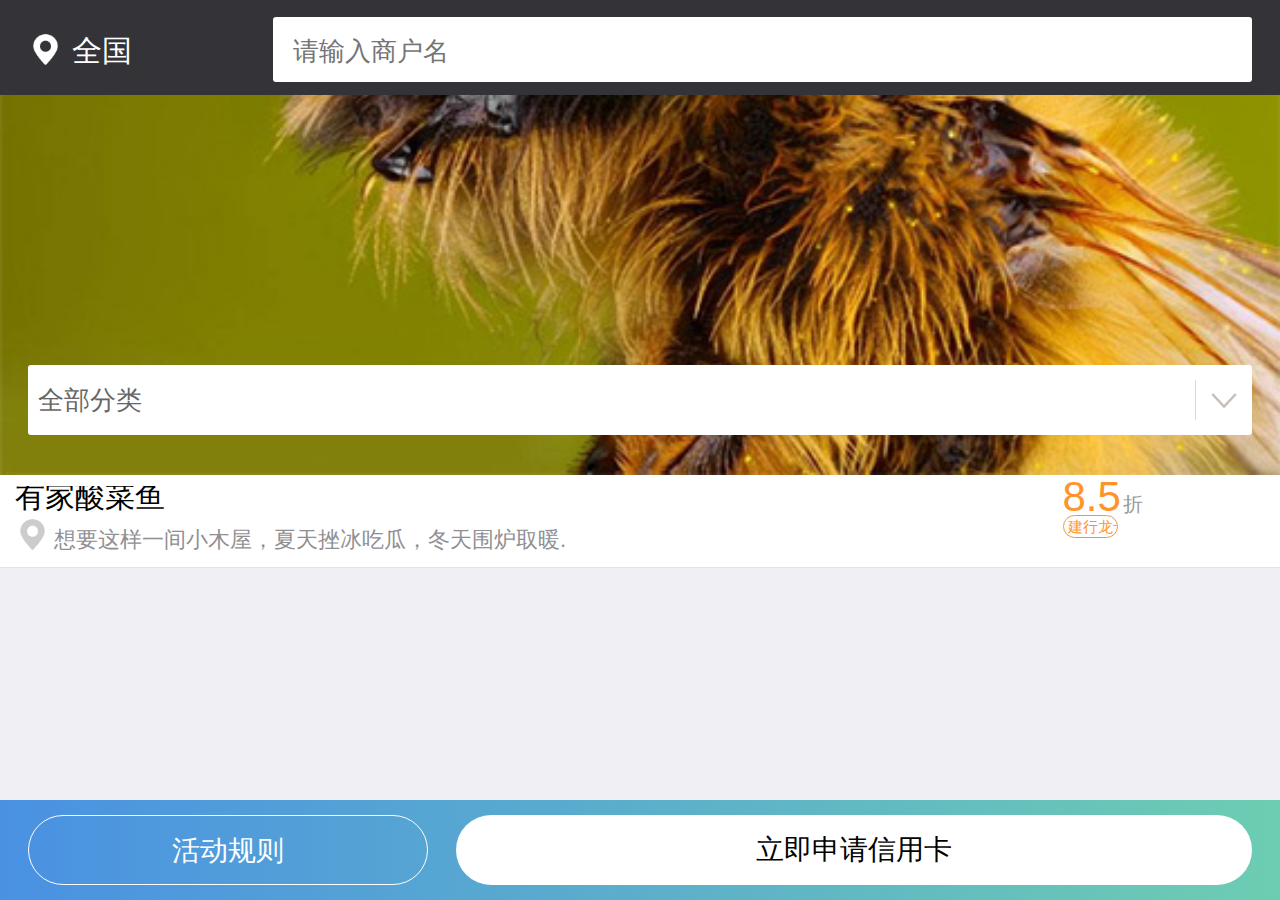
==== setting.html @ c7518113 "建行项目" ====
<!DOCTYPE html>
<html>
	<head>
		<meta charset="utf-8">
		<title>建行“百城万店”</title>
		<meta name="viewport" content="width=device-width, initial-scale=1,maximum-scale=1,user-scalable=no">
		<meta name="apple-mobile-web-app-capable" content="yes">
		<meta name="apple-mobile-web-app-status-bar-style" content="black">
		<link rel="stylesheet" href="css/mui.min.css">
		<link rel="stylesheet" type="text/css" href="css/bankactivity.css"/>
		
		<style>
			html,
			body {
				background-color: #efeff4;
			}
			.mui-views,
			.mui-view,
			.mui-pages,
			.mui-page,
			.mui-page-content {
				position: absolute;
				left: 0;
				right: 0;
				top: 0;
				bottom: 0;
				width: 100%;
				height: 100%;
				background-color: #efeff4;
			}
			.mui-pages {
				height: auto;
			}
			.mui-scroll-wrapper,
			.mui-scroll {
				background-color: #efeff4;
			}
			.mui-page.mui-transitioning {
				-webkit-transition: -webkit-transform 300ms ease;
				transition: transform 300ms ease;
			}
			.mui-page-left {
				-webkit-transform: translate3d(0, 0, 0);
				transform: translate3d(0, 0, 0);
			}
			.mui-ios .mui-page-left {
				-webkit-transform: translate3d(-20%, 0, 0);
				transform: translate3d(-20%, 0, 0);
			}
			.mui-navbar {
				position: fixed;
				right: 0;
				left: 0;
				z-index: 10;
				height: 44px;
				background-color: #f7f7f8;
			}
			.mui-navbar .mui-bar {
				position: absolute;
				background: transparent;
				text-align: center;
			}
			.mui-android .mui-navbar-inner.mui-navbar-left {
				opacity: 0;
			}
			.mui-ios .mui-navbar-left .mui-left,
			.mui-ios .mui-navbar-left .mui-center,
			.mui-ios .mui-navbar-left .mui-right {
				opacity: 0;
			}
			.mui-navbar .mui-btn-nav {
				-webkit-transition: none;
				transition: none;
				-webkit-transition-duration: .0s;
				transition-duration: .0s;
			}
			.mui-navbar .mui-bar .mui-title {
				display: inline-block;
				width: auto;
			}
			.mui-page-shadow {
				position: absolute;
				right: 100%;
				top: 0;
				width: 16px;
				height: 100%;
				z-index: -1;
				content: '';
			}
			.mui-page-shadow {
				background: -webkit-linear-gradient(left, rgba(0, 0, 0, 0) 0, rgba(0, 0, 0, 0) 10%, rgba(0, 0, 0, .01) 50%, rgba(0, 0, 0, .2) 100%);
				background: linear-gradient(to right, rgba(0, 0, 0, 0) 0, rgba(0, 0, 0, 0) 10%, rgba(0, 0, 0, .01) 50%, rgba(0, 0, 0, .2) 100%);
			}
			.mui-navbar-inner.mui-transitioning,
			.mui-navbar-inner .mui-transitioning {
				-webkit-transition: opacity 300ms ease, -webkit-transform 300ms ease;
				transition: opacity 300ms ease, transform 300ms ease;
			}
			.mui-page {
				display: none;
			}
			.mui-pages .mui-page {
				display: block;
			}
			.mui-page .mui-table-view:first-child {
				margin-top: 0px;
			}
			.mui-page .mui-table-view:last-child {
				margin-bottom: 30px;
			}
			.mui-table-view {
				margin-top: 20px;
			}
			.mui-table-view:before{
				height: 0;
			}
			.mui-fullscreen {
				position: fixed;
				z-index: 20;
				background-color: #000;
			}
            .AddressContent{
            	height: 100%;
				overflow: hidden;
            }
		</style>
		<link rel="stylesheet" type="text/css" href="css/mui.indexedlist.css"/>
	</head>

	<body class="mui-fullscreen bank-activity">
		<!--页面主结构开始-->
		<div id="app" class="mui-views">
			<div class="mui-view">
				<div class="mui-pages">
				</div>
			</div>
		</div>
		<!--页面主结构结束-->
		<!--单页面开始-->
		<div id="setting" class="mui-page">
			<!--页面主内容区开始-->
			<div class="mui-page-content">
				<div class="bank-activity-head">
					<div class="bank-activity-content">
						<a href="#Address"><span class="mui-icon bank-icon-location AddressTxt" id="AddressTxt" data-flag='false'>全国</span></a>
						<a href="#SearchList"><input type="text" class="bank-activity-txtsearch" id="bank-activity-txtsearch" placeholder="请输入商户名" /></a>
					</div>
					<div class="bank-type-content">
						<div class="bank-type-select">
							<span>全部分类</span>
							<div class="mui-scroll-wrapper mui-hidden">
								<div class="mui-scroll">
									<p data-value='' class="bank-type-item">全部分类</p>
									<p data-value='1' class="bank-type-item">特色餐饮</p>
									<p data-value='2' class="bank-type-item">时尚购物</p>
									<p data-value='3' class="bank-type-item">生活服务</p>
									<p data-value='4' class="bank-type-item">精品酒店</p>
									<p data-value='5' class="bank-type-item">休闲娱乐</p>
									<p data-value='6' class="bank-type-item">运动健身</p>
									<p data-value='7' class="bank-type-item">美容养生</p>
									<p data-value='8' class="bank-type-item">母婴亲子</p>
									<p data-value='9' class="bank-type-item">旅游出行</p>
									<p data-value='10' class="bank-type-item">家电数码</p>
									<p data-value='11' class="bank-type-item">教育培训</p>
								</div>
							</div>
						</div>
				    </div>
			    </div>
				<div class="mui-scroll-wrapper" id="pullrefresh">
					<div class="mui-scroll bank-shop-list">
						<ul class="mui-table-view">
							<li class="mui-table-view-cell mui-media">
								<a href="javascript:;">
									<div class="mui-media-body mui-pull-left">
										有家酸菜鱼
										<p class='mui-ellipsis bank-icon-location'>想要这样一间小木屋，夏天挫冰吃瓜，冬天围炉取暖.</p>
									</div>
									<div class="bank-content-right">
										<span>8.5<i>折</i></span>
										<span class="bank-card">建行龙卡</span>
									</div>
								</a>
							</li>
						</ul>
					</div>
				</div>
			    <div class="bank-activity-footer">
			    	<span id="ActivityRule">活动规则</span>
			    	<span>立即申请信用卡</span>
			    </div>
			</div>
			<!--页面主内容区结束-->
		</div>
		<!--单页面结束-->
		<div id="Address" class="mui-page">
			<div class="mui-page-content AddressContent" >
				<div id='list' class="mui-indexed-list">
					<div class="mui-indexed-list-search mui-input-row mui-search">
						<a class="mui-icon mui-icon-left-nav mui-action-back">返回</a>
						<input type="search" class="mui-input-clear mui-indexed-list-search-input" placeholder="输入城市">
					</div>
					<div class="mui-indexed-list-bar">
						<a>热门</a>
						<a>A</a>
						<a>B</a>
						<a>C</a>
						<a>D</a>
						<a>E</a>
						<a>F</a>
						<a>G</a>
						<a>H</a>
						<a>I</a>
						<a>J</a>
						<a>K</a>
						<a>L</a>
						<a>M</a>
						<a>N</a>
						<a>O</a>
						<a>P</a>
						<a>Q</a>
						<a>R</a>
						<a>S</a>
						<a>T</a>
						<a>U</a>
						<a>V</a>
						<a>W</a>
						<a>X</a>
						<a>Y</a>
						<a>Z</a>
					</div>
					<div class="mui-indexed-list-alert"></div>
					<div class="mui-indexed-list-inner">
						<div class="mui-indexeed-location-text">
							<span id="locationTxt" class="AddressTxt">苏州</span>
							<span id="locationGps">GPS定位</em>
						</div>
						
						<div class="mui-indexed-list-empty-alert">没有数据</div>
						<ul class="mui-table-view mar-bor-0">
							<li data-group="热门" class="mui-table-view-divider mui-indexed-list-group mui-tags-pad" id="city-hot-group">国内热门城市 </li>
							<li data-tags="热门" class="mui-table-view-cell mui-indexed-list-item mui-bg-f7" id='city-hot-list'>
								<div class="mui-city">
									<div class="mui-city-list">
										<span class="mui-action-back">北京</span>
										<span>上海</span>
										<span>南京</span>
										<span>苏州</span>
										<span>北京</span>
										<span>上海</span>
										<span>南京</span>
										<span>苏州</span>
										<span>北京</span>
										<span>上海</span>
										<span>南京</span>
										<span>苏州</span>
									</div>
								</div>
							</li>
					
						</ul>
					</div>
				</div>
			</div>
		</div>

		<div id="SearchList" class="mui-page">
			<div class="mui-page-content">
				<div class="bank-activity-content">
					<a href="#Address"><span class="mui-icon bank-icon-location AddressTxt">苏州</span></a>
					<input type="text" class="bank-activity-txtsearch" id="searchShopTxt" placeholder="请输入商户名" />
				</div>
				<div class="mui-scroll-wrapper">
					<div class="mui-scroll">
						<ul class="mui-table-view">
							<li class="mui-table-view-cell" style="text-align: center;">请输入关键字</li>
						</ul>
					</div>
				</div>
			</div>
		</div>
	</body>
	<script type="text/javascript" src="http://api.map.baidu.com/api?v=2.0&ak=633ed45aa1cc022ce7b66beb43392d00"></script>
	<script type="text/javascript" src="js/zepto.js" ></script>
	<script type="text/javascript" src="js/dataHandle.js" ></script> 
	<script src="js/mui.min.js "></script>
	<script type="text/javascript" src="js/rem.js" ></script>
	<script src="js/mui.view.js "></script>
	<script>

		
	</script>
	<script type="text/javascript" src="js/mui.indexedlist.js" ></script>
	<script type="text/javascript">
		mui.init({
			pullRefresh: {
				container: '#pullrefresh',
				up: {
					contentrefresh: '正在加载...',
					callback: pullupRefresh
				}
			}
		});
	
		//初始化单页view
		var viewApi = mui('#app').view({
			defaultPage: '#setting'
		});
		//初始化单页的区域滚动
		mui('.mui-scroll-wrapper').scroll();
	    var view = viewApi.view;
	    (function ($, doc) {
	        //处理view的后退与webview后退
	        var oldBack = $.back;
	        $.back = function () {
	            if (viewApi.canBack()) { //如果view可以后退，则执行view的后退
	                viewApi.back();
	            } else { //执行webview后退
	                oldBack();
	            }
	        };
	        //监听页面切换事件方案1,通过view元素监听所有页面切换事件，目前提供pageBeforeShow|pageShow|pageBeforeBack|pageBack四种事件(before事件为动画开始前触发)
	        //第一个参数为事件名称，第二个参数为事件回调，其中e.detail.page为当前页面的html对象
	        view.addEventListener('pageBeforeShow', function (e) {
	            //				console.log(e.detail.page.id + ' beforeShow');
	        });
	        view.addEventListener('pageShow', function (e) {
	            //				console.log(e.detail.page.id + ' show');
	        });
	        view.addEventListener('pageBeforeBack', function (e) {
	            //				console.log(e.detail.page.id + ' beforeBack');
	        });
	        view.addEventListener('pageBack', function (e) {
	            //				console.log(e.detail.page.id + ' back');
	        });
	    })(mui, document);
		/**
		 * 上拉加载具体业务实现
		 */
		function pullupRefresh() {
			setTimeout(function() {
				var cells = document.getElementById('pullrefresh').querySelectorAll('.mui-table-view-cell');
				mui('#pullrefresh').pullRefresh().endPullupToRefresh((cells >= arrayBuffer.length)); //参数为true代表没有更多数据了。
				var table = document.getElementById('pullrefresh').querySelector('.mui-table-view');
				var i = cells.length;
				var len= i + 10;
				if(len < arrayBuffer.length){
					len = len;
				}else{
					len= arrayBuffer.length;
				}
				for (; i < len; i++) {
					var li = document.createElement('li');
					li.className = 'mui-table-view-cell mui-media';
					var _html='<a href="javascript:;">';
					_html+='<div class="mui-media-body mui-pull-left">';
					_html+= arrayBuffer[i].StoreName;	
					_html+='<p class="mui-ellipsis bank-icon-location">'+ arrayBuffer[i].MerchantAddress +'</p>';
					_html+='</div>';
					_html+='<div class="bank-content-right">';
					_html+='<span>'+ arrayBuffer[i].MerchantDiscountRate +'<i>折</i></span>';
					_html+='<span class="bank-card">建行龙卡</span>';
					_html+='</div>';
					_html+='</a>';
					li.innerHTML = _html;
					table.appendChild(li);
				}
			}, 1500);
		}


		mui.ready(function() {
			var bodyH = document.querySelector('.AddressContent');
			var list = document.getElementById('list');
			//calc hieght
			list.style.height = document.body.offsetHeight + 'px';
			//create
			window.indexedList = new mui.IndexedList(list);

			document.getElementById("ActivityRule").addEventListener('tap', function() {
				var _html='<div class="bank-rule-flow"><div class="bank-rule-content">';	
				_html +='<p class="bank-rule-tips">在指定商户刷龙卡信用卡，<i>每笔消费金额100元（含）以内部分，享第一次7折、第二次5折、第三次3折，</i>活动期间连环享受，每天限享1次。</p>';
				_html +='<p class="bank-rule-list">连环折优惠，自第一笔消费开始，消费金额100元（含）以内部分可依次享受7折、5折、3折连环优惠，第4次刷卡将重新开始累计。</p>';
				_html +='<p class="bank-rule-list">活动期间每客户每天限享受一档连环折1次，每客户在活动期间最多享受18轮连环折优惠。每笔消费金额超出100元的部分，不享受连环折优惠。</p>';
				_html +='<p class="bank-rule-list">同一客户以客户在刷卡交易时在POS机上输入的手机号、卡号前6位和卡号后4位作为身份识别，如因持卡人前后更换手机号造成信息无法匹配的，责任由持卡人自负。</p>';
				_html +='<p class="bank-rule-list">有关售货、商品服务等问题执行相关商业法律规定，由持卡人与商户协商解决，建设银行不承担责任。</p>';
				_html +='<p class="bank-rule-list">持卡人若在活动期间有逾期还款、违反中国建设银行龙卡信用卡章程、领用协议或其他约定条款、或出现账户状态不正常，建行有权取消其参加活动的资格。</p>';
				_html +='<p class="bank-rule-list">对于持卡人存在非真实交易、分单交易等恶意规避活动规则的行为，建设银行有权取消其参加活动的资格，并保留采取相应法律措施的权利。</p>';
				_html +='<p class="bank-rule-list">建设银行有权依据法律、法规、规章或业务需要终止或取消此次活动或者修改活动方案，并经相关途径公告后生效。在法律许可范围内，建设银行保留对本活动的解释权。</p>';
				_html +='</div></div>'
				mui.alert(_html, '活动规则');
			});
              
            document.getElementById('searchShopTxt').addEventListener('input',function(){
            	shopList(this.value);
            });
            
            document.getElementById('locationGps').addEventListener('tap',function(){
            	localStorage.clear();
            	$('#locationTxt').addClass('mui-hidden');
            	this.innerHTML='正在定位中...'
            	getLoction();
            });
            
            

                
           
		});
	</script>
</html>
---- css/bankactivity.css ----
i,em{
	font-style: normal;
}
.bank-activity{
	
}

.bank-activity .bank-activity-head {
	height: 4.75rem;
}

.bank-activity .bank-activity-head .bank-activity-content{
	height: 0.95rem;
	line-height: 0.95rem;
	box-sizing: border-box;
	padding: 0 0.28rem;
	font-size: 0.3rem;
	background-color: #343338;
}
.bank-activity-content span{
	float: left;
	width: 20%;
	line-height: 1.04rem;
	height: 0.95rem;
	padding-right: 0.18rem;
	color: #fff;
	font-size: 0.30rem;
	overflow: hidden;
	text-overflow: ellipsis;
	white-space: nowrap;
}

.bank-activity .bank-icon-location:before{
	content: '';
	display: inline-block;
	height: 0.35rem;
	width: 0.35rem;
	margin-right: 0.09rem;
	background: url(../img/icon.png) center center no-repeat;
	background-size: cover;
	vertical-align: middle;
}

.bank-activity-content input{
	float: left;
	max-width: 80%;
	height: 0.65rem;
	line-height: 0.65rem;
	margin: 0.17rem 0 ;
	border: none;
	font-size: 0.3rem;
	padding-left: 0.2rem;
}

::-webkit-input-placeholder { 
    font-size: 0.26rem;
} 

.bank-type-content{
	height: 3.8rem;
	width: 100%;
	padding: 2.7rem 0.28rem 0 0.28rem;
	background: url(../img/banner.jpg) center bottom no-repeat;
	background-size: cover;
}
.bank-type-select{
	width:100%;
	border:0px solid #d9d9d9;
    border-radius:3px;
    padding:0px 10px 0px 10px;
    font-size:0.28px;
    height: 0.7rem;
    line-height: 0.7rem;
    background-color: #fff;
    position: relative;
    font-size: 0.26rem;
    color: #666;
}
.bank-type-select span{
	display: block;
	height: 100%;
	width: 100%;
}

.bank-type-select.active{
	border-bottom-right-radius: 0 ;
	border-bottom-left-radius: 0 ;
}

.bank-type-select:after {
    content: '\e581';
    font-family: Muiicons;
    font-size: inherit;
    line-height: 1;
    position: absolute;
    top: 0.15rem;
    right: 0px;
    border-left:solid 1px #d9d9d9;
    padding-left:8px;
    padding-right:8px;
    font-size: 0.4rem;
    color: #bebebe;
}

.bank-type-select .mui-scroll-wrapper{
	top:0.70rem;
	z-index: 20;
	height: auto;
	background-color: #fff;
	border-radius: 0 0 7px 7px ;
	height: 3.2rem;
	border: 1px solid #f7f7f7;
	box-shadow: 1px 2px 10px #efefef;
}

.bank-type-select  .mui-scroll-wrapper  .mui-scroll{
	background-color: #fff;
}

.bank-type-select .mui-scroll-wrapper p{
	margin: 0;
	height: 0.7rem;
	line-height: 0.7rem;
	border-bottom: 1px dashed #eee;
	font-size: 0.28rem;
	padding-left: 10px;
}

.bank-type-select .mui-scroll-wrapper p:last-child{
	border-bottom: 0;
}


#setting .mui-page-content>.mui-scroll-wrapper{
	top:4.75rem
}


.bank-shop-list.mui-content>.mui-table-view:first-child{
	margin-top: 0px;
}

.bank-activity .bank-shop-list .mui-table-view:last-child {
    margin-bottom: 1rem;
}

/*.bank-shop-list .mui-table-view-cell{
	padding: 0.18rem 0.28rem;
}*/

.bank-shop-list .mui-media-body{
	width: 83%;
	font-size: 0.3rem;
}

.bank-shop-list .mui-media-body p{
	margin-top: 0.1rem;
	font-size: 0.22rem;
	line-height: 0.35rem;
}
.bank-shop-list .mui-media-body p:before{
	content: '';
	display: inline-block;
	height: 0.35rem;
	width: 0.35rem;
	margin-right: 0.04rem;
	background: url(../img/icon_gray.png) center center no-repeat;
	background-size: cover;
	vertical-align: text-bottom;
}

.bank-shop-list .bank-content-right{
	display: inline-block;
    max-width: 55px;
    width:auto
    height: 42px;
    margin-left: 10px;
	font-size: 0.42rem;
	color: #FF942C;
	
}


.bank-content-right i{
	font-size: 0.2rem;
	margin-left: 2px;
	color: #999;
}
.bank-content-right span.bank-card{
	display: block;
	width: 100%;
    padding: 0 0.04rem;
	border: 1px solid #FF942C;
	border-radius: 0.38rem;
	font-size: 0.15rem;
	text-align: center;
	overflow: hidden;
	text-overflow: clip;
	white-space: nowrap;
	
}

.bank-activity-footer{
	width: 100%;
	height: 1rem;
	line-height: 1rem;
	background-image:-webkit-linear-gradient(to right, #4a91e3, #6dcdb2);
    background-image:linear-gradient(to right,#4a91e3, #6dcdb2);
    position: absolute;
    left: 0;
    bottom: 0;
    z-index: 20;
    display: flex;
    display: -webkit-flex;
    -webkit-flex-flow: row nowrap;
    flex-flow: row nowrap;
    padding: 0.15rem 0.28rem;
    text-align: center;
}
.bank-activity-footer span{
	line-height: 0.7rem;
	border-radius:0.7rem ;
	font-size: 0.28rem;
	box-sizing: border-box;
}

.bank-activity-footer span:first-child{
	-webkit-flex: 1;
	flex: 1;
	border:1px solid #fff;
	color: #fff;
}
.bank-activity-footer span:last-child{
	-webkit-flex: 2;
	flex: 2;
	background-color: #fff;
	margin-left: 0.28rem;
}


/*地址*/
#Address .mui-table-view:last-child{
	padding-bottom: 20px;
}


/*搜索商户列表*/
#SearchList .mui-page-content>.mui-scroll-wrapper{
	top:0.95rem
}
#SearchList .bank-activity-content{
	height: 0.95rem;
	line-height: 0.95rem;
	box-sizing: border-box;
	padding: 0 0.28rem;
	font-size: 0.3rem;
	background-color: #343338;
}

#SearchList .mui-table-view .mui-table-view-cell{
	font-size: 0.3rem;
	color: #777;
}
#SearchList .mui-table-view .mui-table-view-cell span{
	font-size: 0.22rem;
}

#SearchList .mui-table-view:last-child{
	margin-bottom: 0;
}


/*弹窗*/
.mui-popup{
	width: 90%;
}
.mui-popup-title{
	color: #4b92e2;
	font-size: 16px;
}
.mui-popup-title:before ,.mui-popup-title:after{
	content: '';
	display: inline-block;
	height: 1px; 
	width: 30px;
	background-color:#c8c8c8;
	margin: 0 8px;
	vertical-align: middle;
}
.mui-popup-text i{
	color: #4b92e2;
}

.mui-popup-text{
	font-size: 14px;
}
.mui-popup-text .bank-rule-flow{
	text-align: left;
	position: relative;
	height: 350px;
	overflow-y: scroll;
}
.bank-rule-content{
	height: auto;
	
}
.bank-rule-tips{
	text-indent: 2em;
	margin: 10px 0 15px 0 ;
}
.bank-rule-list{
	padding-left: 15px;
	position: relative;
}
.bank-rule-list:before{
	content: '';
	display: block;
	height: 5px;
	width: 5px;
	border-radius: 5px;
	margin-right: 7px;
	background-color: #4b92e2;
	position: absolute;
	top: 9px;
	left: 0;
}
---- css/mui.indexedlist.css ----
.mui-indexed-list {
	position: relative;
	border-bottom: solid 1px #e3e3e3;
	overflow: hidden;
	background-color: #fafafa;
	height: 300px;
	cursor: default;
}
.mui-indexed-list-inner {
	margin: 0px;
	padding: 0px;
	overflow-y: auto;
	border: none;
}
.mui-indexed-list-inner::-webkit-scrollbar {
	width: 0px;
	height: 0px;
	visibility: hidden;
}
.mui-indexed-list-empty-alert,
.mui-indexed-list-inner.empty ul {
	display: none;
}
.mui-indexed-list-inner.empty .mui-indexed-list-empty-alert {
	display: block;
}
.mui-indexed-list-empty-alert {
	padding: 30px 15px;
	text-align: center;
	color: #ccc;
	padding-right: 45px;
}
.mui-ios .mui-indexed-list-inner {
	width: calc(100% + 10px);
}
.mui-indexed-list-group,
.mui-indexed-list-item {
	padding-right: 45px;
}
.mui-ios .mui-indexed-list-group,
.mui-ios .mui-indexed-list-item,
.mui-ios .mui-indexed-list-empty-alert {
	padding-right: 30px;
}
.mui-indexed-list-item{
	font-size: 15px;
}
.mui-indexed-list-group {
	background-color: #f7f7f7;
}
.mui-indexed-list-group {
	padding-top: 3px;
	padding-bottom: 3px;
}
.mui-indexed-list-search {
    background-color: #343338;
    padding: 8px 12px 12px 12px;
	z-index: 15;
}
.mui-indexed-list-search.mui-search:before {
	margin-top: -10px;
}

.mui-indexed-list-search input {
	border-radius: 4px;
	margin: 0px;
	background-color: #E8E8E8;
	margin-left: 55px;
    width: auto;
}

.mui-indexed-list-search .mui-icon{
	color: #fff;
	font-size: 15px;

}

.mui-indexed-list-search .mui-icon.mui-action-back{
	position: absolute;
    top: 19px;
    left: 8px;
}

.mui-search .mui-placeholder{
	line-height: 52px;
	height: 52px;
	margin-left: 56px;
}
.mui-indexed-list-bar {
	width: 25px;
	color: #007AFF;
	position: absolute;
	height: 100%;
	z-index: 10;
	right: 0px;
	-webkit-transition: .2s;
	margin: 5px 0;
}
.mui-indexed-list-bar a {
	display: block;
	text-align: center;
	font-size: 11px;
	padding: 0px;
	margin: 0px;
	line-height: 15px;
	color: #333;
}
.mui-indexed-list-bar.active {
	background-color: rgb(200,200,200);
}
.mui-indexed-list-bar.active a {
	color: #333;
}
.mui-indexed-list-bar.active a.active {
	color: #007aff;
}
.mui-indexed-list-alert {
	position: absolute;
	z-index: 20;
	background-color: rgba(0, 0, 0, 0.5);
	width: 80px;
	height: 80px;
	left: 50%;
	top: 50%;
	margin-left: -40px;
	margin-top: -40px;
	border-radius: 40px;
	text-align: center;
	line-height: 80px;
	font-size: 35px;
	color: #fff;
	display: none;
	-webkit-transition: .2s;
}
.mui-indexed-list-alert.active {
	display: block;
}
.mui-indexeed-location-text{
	height: 35px;
	line-height: 35px;
	background-color: #fff;
	padding: 0 12px;
	font-size: 14px;
}
.mui-indexeed-location-text #locationGps{
	font-size: 12px;
	color: #999999;
}

.mui-city{
	
}
.mui-city p{
	padding: 10px 0px 0px 0px;
	margin: 0;
}

.mui-city .mui-city-list{
	overflow: hidden;
	padding: 0px 0px 10px 0px;
}

.mui-city .mui-city-list span{
	width: 29%;
	float: left;
	box-sizing: border-box;
	line-height: 28px;
	margin: 7px 11px 0 0;
	text-align: center;
	background-color: #fff;

	box-shadow: 1px 1px 2px #cecece;
	font-size: 12px;
	color: #444;
}
.mui-indexed-list-inner .mui-table-view.mar-bor-0{
	margin-top: 0;
}
.mui-indexed-list-inner .mui-table-view.mar-bor-0:before,.mui-table-view-divider:before,.mui-table-view-divider:after{
	height: 0;
}
.mui-indexed-list-search.mui-search.mui-active:before{
	left: 70px;
	top:47%;
}
.mui-input-row.mui-search .mui-icon-clear{
	top: 15px;
    right: 10px;
    color: #FF942C;
}
.mui-bg-f7{
	background-color: #f7f7f7;
	padding-top: 1px;
}
.mui-bg-f7.mui-active{
	background-color: #f7f7f7;
}
.mui-tags-pad{
	font-size: 14px;
    padding-bottom: 0;
    padding-top: 10px;
}
.mui-indexed-list-bar.active{
	background-color: transparent !important;
}
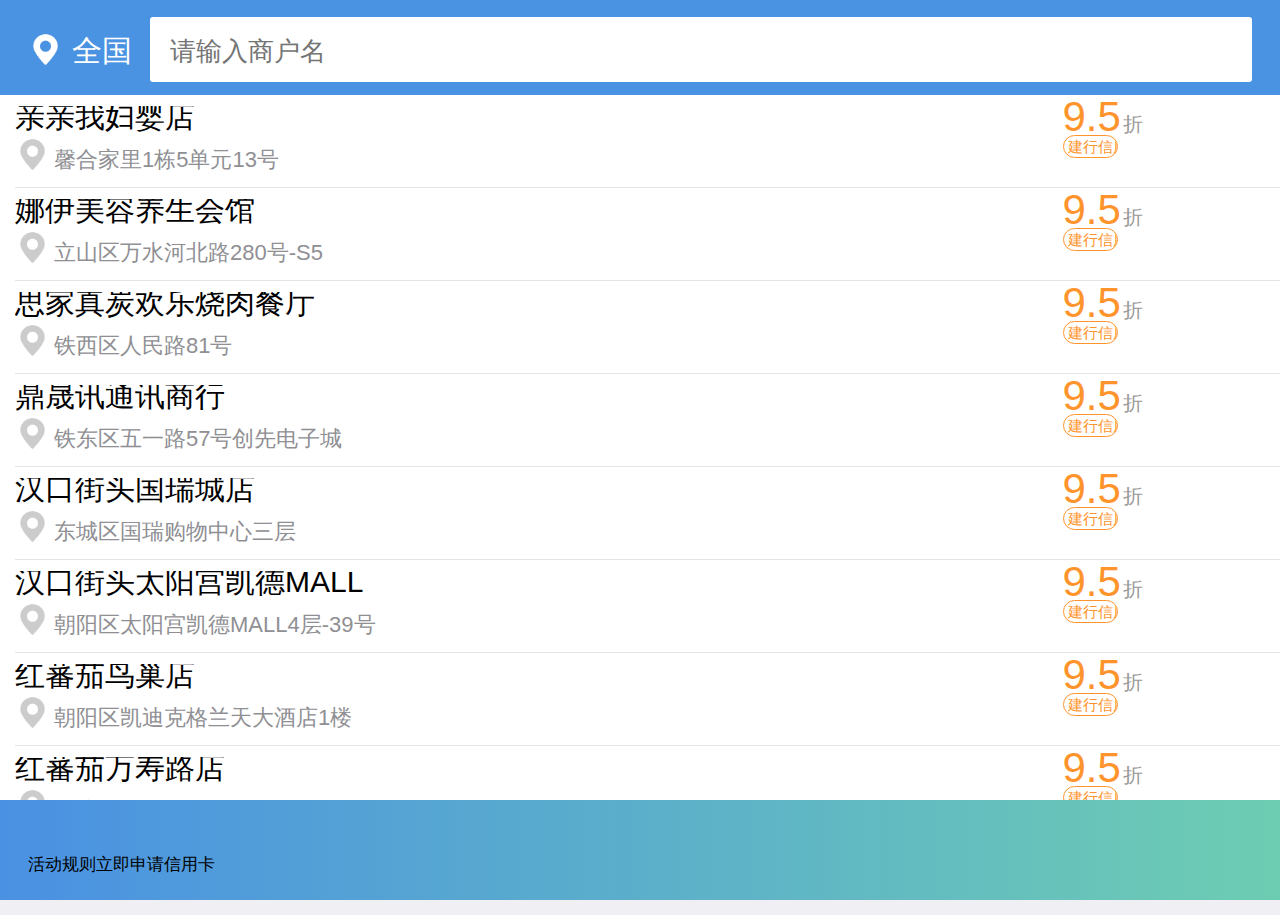
==== commit fa1b040c: "数据更新，文案修改布局修改" ====
--- a/setting.html
+++ b/setting.html
@@ -357,10 +357,6 @@
 					_html+= arrayBuffer[i].StoreName;	
 					_html+='<p class="mui-ellipsis bank-icon-location">'+ arrayBuffer[i].MerchantAddress +'</p>';
 					_html+='</div>';
-					_html+='<div class="bank-content-right">';
-					_html+='<span>'+ arrayBuffer[i].MerchantDiscountRate +'<i>折</i></span>';
-					_html+='<span class="bank-card">建行龙卡</span>';
-					_html+='</div>';
 					_html+='</a>';
 					li.innerHTML = _html;
 					table.appendChild(li);
@@ -379,7 +375,7 @@
 
 			document.getElementById("ActivityRule").addEventListener('tap', function() {
 				var _html='<div class="bank-rule-flow"><div class="bank-rule-content">';	
-				_html +='<p class="bank-rule-tips">在指定商户刷龙卡信用卡，<i>每笔消费金额100元（含）以内部分，享第一次7折、第二次5折、第三次3折，</i>活动期间连环享受，每天限享1次。</p>';
+				_html +='<p class="bank-rule-tips">活动期间，在指定商户使用龙卡银联标准信用卡（卡号62开头）消费，<i>享商户折扣优惠后，每笔消费金额100元（含）以内部分，享第一次7折、第二次5折、第三次3折的优惠。</i>活动期间连环享受，每天限享一次。活动名额有限，先到先得，抢完即止。</p>';
 				_html +='<p class="bank-rule-list">连环折优惠，自第一笔消费开始，消费金额100元（含）以内部分可依次享受7折、5折、3折连环优惠，第4次刷卡将重新开始累计。</p>';
 				_html +='<p class="bank-rule-list">活动期间每客户每天限享受一档连环折1次，每客户在活动期间最多享受18轮连环折优惠。每笔消费金额超出100元的部分，不享受连环折优惠。</p>';
 				_html +='<p class="bank-rule-list">同一客户以客户在刷卡交易时在POS机上输入的手机号、卡号前6位和卡号后4位作为身份识别，如因持卡人前后更换手机号造成信息无法匹配的，责任由持卡人自负。</p>';
--- a/css/bankactivity.css
+++ b/css/bankactivity.css
@@ -6,7 +6,7 @@
 }
 
 .bank-activity .bank-activity-head {
-	height: 4.75rem;
+	height: 0.95rem;
 }
 
 .bank-activity .bank-activity-head .bank-activity-content{
@@ -15,8 +15,35 @@
 	box-sizing: border-box;
 	padding: 0 0.28rem;
 	font-size: 0.3rem;
-	background-color: #343338;
-}
+	background-color: #4a92e2;
+	position: relative;
+}
+
+.bank-activity #setting .bank-activity-head .bank-activity-content a:first-child{
+	display: block;
+}
+
+.bank-activity #setting .bank-activity-head .bank-activity-content a:last-child{
+	flex: 1;
+	-webkit-flex:1;
+}
+
+.bank-activity #setting .bank-activity-head .bank-activity-content{
+	display: flex;
+	display: -webkit-flex;
+}
+
+.bank-activity #setting #AddressTxt{
+	width: auto;
+	max-width: 2rem;
+}
+
+.bank-activity #setting .bank-activity-content input.bank-activity-txtsearch{
+	width: 100%;
+	max-width: none;
+	color: #999;
+}
+
 .bank-activity-content span{
 	float: left;
 	width: 20%;
@@ -45,12 +72,20 @@
 	float: left;
 	max-width: 80%;
 	height: 0.65rem;
-	line-height: 0.65rem;
 	margin: 0.17rem 0 ;
 	border: none;
 	font-size: 0.3rem;
 	padding-left: 0.2rem;
 }
+
+.bank-activity-content em{
+    position: absolute;
+    right: 18px;
+    top: 0.3rem;
+    color: #FF942C;
+    font-size: 0.4rem;
+}
+
 
 ::-webkit-input-placeholder { 
     font-size: 0.26rem;
@@ -76,6 +111,7 @@
     font-size: 0.26rem;
     color: #666;
 }
+
 .bank-type-select span{
 	display: block;
 	height: 100%;
@@ -105,10 +141,10 @@
 .bank-type-select .mui-scroll-wrapper{
 	top:0.70rem;
 	z-index: 20;
-	height: auto;
 	background-color: #fff;
 	border-radius: 0 0 7px 7px ;
-	height: 3.2rem;
+	min-height: 0.7rem;
+	max-height: 3.2rem;
 	border: 1px solid #f7f7f7;
 	box-shadow: 1px 2px 10px #efefef;
 }
@@ -132,7 +168,7 @@
 
 
 #setting .mui-page-content>.mui-scroll-wrapper{
-	top:4.75rem
+	top:0.95rem
 }
 
 
@@ -151,6 +187,7 @@
 .bank-shop-list .mui-media-body{
 	width: 83%;
 	font-size: 0.3rem;
+	text-overflow: ellipsis;
 }
 
 .bank-shop-list .mui-media-body p{
@@ -198,6 +235,10 @@
 	text-overflow: clip;
 	white-space: nowrap;
 	
+}
+
+.bank-content-right span.bank-hidden,.bank-content-right span.bank-hidden i{
+	color: transparent;
 }
 
 .bank-activity-footer{
@@ -217,24 +258,25 @@
     padding: 0.15rem 0.28rem;
     text-align: center;
 }
-.bank-activity-footer span{
+.bank-activity-footer a{
 	line-height: 0.7rem;
 	border-radius:0.7rem ;
 	font-size: 0.28rem;
 	box-sizing: border-box;
 }
 
-.bank-activity-footer span:first-child{
+.bank-activity-footer a:first-child{
 	-webkit-flex: 1;
 	flex: 1;
 	border:1px solid #fff;
 	color: #fff;
 }
-.bank-activity-footer span:last-child{
+.bank-activity-footer a:last-child{
 	-webkit-flex: 2;
 	flex: 2;
 	background-color: #fff;
 	margin-left: 0.28rem;
+	color: #4A92E3;
 }
 
 
@@ -254,12 +296,32 @@
 	box-sizing: border-box;
 	padding: 0 0.28rem;
 	font-size: 0.3rem;
-	background-color: #343338;
+	background-color: #4a92e2;
+}
+
+.bank-activity-content span.bank-icon-arrowleft{	
+	border: 1px solid #fff;
+    border-radius: 50%;
+    line-height: 0.95rem;
+    height: 0.5rem;
+    width: 0.5rem;
+    padding: 0.1rem;
+    margin-top: 0.23rem;
+    background: url(../img/icon_arrow.png) center center no-repeat;
+    background-size: 80% 80%;
+}
+.bank-activity-content #searchShopTxt{
+	float: right;
+	max-width: 90%;
+	padding-right: 30px;
 }
 
 #SearchList .mui-table-view .mui-table-view-cell{
 	font-size: 0.3rem;
 	color: #777;
+	overflow: hidden;
+    text-overflow: ellipsis;
+    white-space: nowrap;
 }
 #SearchList .mui-table-view .mui-table-view-cell span{
 	font-size: 0.22rem;
@@ -298,15 +360,30 @@
 	text-align: left;
 	position: relative;
 	height: 350px;
-	overflow-y: scroll;
 }
 .bank-rule-content{
-	height: auto;
-	
 }
 .bank-rule-tips{
-	text-indent: 2em;
-	margin: 10px 0 15px 0 ;
+	/*text-indent: 2em;
+	margin: 10px 0 15px 0 ;*/
+}
+
+#alertBox .bank-rule-active{
+	color: #4b92e2;
+    font-size: 16px;
+    font-weight: 500;
+    text-align: center;	
+    padding: 5px 15px;
+}
+#alertBox .bank-rule-active:before, .bank-rule-active:after {
+	position: relative !important;
+    content: '';
+    display: inline-block;
+    height: 1px !important;
+    width: 30px;
+    background-color: #c8c8c8;
+    margin: 0 8px;
+    vertical-align: middle;
 }
 .bank-rule-list{
 	padding-left: 15px;
@@ -321,6 +398,153 @@
 	margin-right: 7px;
 	background-color: #4b92e2;
 	position: absolute;
-	top: 9px;
+	top: 19px;
 	left: 0;
 }
+
+
+.alerttips,.loading{
+	display: none;
+	position: absolute;
+    z-index: 20001;
+    top: 50%;
+    left: 50%;
+    overflow: hidden;
+    width: 90%;
+    -webkit-transition-property: -webkit-transform,opacity;
+    transition-property: transform,opacity;
+    -webkit-transform: translate3d(-50%,-50%,0);
+    transform: translate3d(-50%,-50%,0);
+    text-align: center;
+    opacity: 1;
+    color: #000;
+    border-radius: 13px;
+}
+
+.loading span{
+	display: block;
+	width: 1.5rem;
+	height: 1.5rem;
+	animation: myfirst 1.5s linear infinite normal;
+	-webkit-animation: myfirst 1.5s linear infinite normal;
+	margin: auto;
+}
+.loading span img{
+	width: 100%;
+	height: auto;
+}
+
+@keyframes myfirst
+{
+0%   {transform:rotate(0deg);-webkit-transform:rotate(0deg);}
+50%  {transform:rotate(180deg);-webkit-transform:rotate(180deg);}
+100% {transform:rotate(360deg);-webkit-transform:rotate(360deg);}
+}
+
+@-webkit-keyframes myfirst /* Safari and Chrome */
+{
+0%   {transform:rotate(0deg);-webkit-transform:rotate(0deg);}
+50%  {transform:rotate(180deg);-webkit-transform:rotate(180deg);}
+100% {transform:rotate(360deg);-webkit-transform:rotate(360deg);}
+}
+
+
+
+.alert-title:before ,.alert-title:after{
+	content: '';
+	display: inline-block;
+	height: 1px; 
+	width: 30px;
+	background-color:#c8c8c8;
+	margin: 0 8px;
+	vertical-align: middle;
+}
+
+.alert-inner{
+	position: relative;
+    padding: 15px;
+    border-radius: 13px 13px 0 0;
+    background: #fff;
+    text-align: left;
+    height: 350px;
+    overflow: hidden;
+}
+.alert-title{
+	color: #4b92e2;
+    font-size: 16px;
+    font-weight: 500;
+    text-align: center;
+}
+.alert-text{
+	font-family: inherit;
+    font-size: 14px;
+    margin: 5px 0 0;
+    height: 350px;
+    position: relative;
+}
+.alert-text i {
+    color: #4b92e2;
+}
+
+
+.alert-buttons {
+    position: relative;
+    display: -webkit-box;
+    display: -webkit-flex;
+    display: flex;
+    height: 65px;
+    -webkit-box-pack: center;
+    -webkit-justify-content: center;
+    justify-content: center;
+    background: #fff;
+}
+.alert-button{
+	display: block;
+	box-sizing: border-box;
+	width: 50%;
+	height: 35px;
+	line-height: 35px;
+	margin: 10px auto;
+	background-color: #4B92E2;
+	color: #fff;
+	border-radius: 3px;
+	font-size: 15px;
+	text-align: center;
+}
+
+.alert-backdrop{
+	display: none;
+	position: absolute;
+    z-index: 20000;
+    top: 0;
+    right: 0;
+    bottom: 0;
+    left: 0;
+    -webkit-transition-duration: 400ms;
+    transition-duration: 400ms;
+    opacity: 1;
+    background: rgba(0,0,0,.4);
+}
+
+
+#alertBox .mui-scroll-wrapper{
+	top:0px;
+	background: rgba(255,255,255,.95);
+	bottom: 35px;
+}
+#alertBox .mui-scroll{
+	background: rgba(255,255,255,.95);
+}
+#alertBox .mui-table-view{
+	background: rgba(255,255,255,.95);
+}
+#alertBox .mui-table-view-cell:after, #alertBox .mui-table-view:after{
+	height: 0px;
+}
+#alertBox .mui-table-view-cell{
+	background: rgba(255,255,255,.95);
+	color: #8f8f94;
+}
+#alertBox .mui-table-view-cell:last-child:before{
+	height: 5px;
+}
--- a/css/mui.indexedlist.css
+++ b/css/mui.indexedlist.css
@@ -53,10 +53,16 @@
 	padding-bottom: 3px;
 }
 .mui-indexed-list-search {
-    background-color: #343338;
+    background-color: #4a92e2;
     padding: 8px 12px 12px 12px;
 	z-index: 15;
 }
+.mui-indexed-list-search.mui-input-row.mui-search{
+    padding-left: 45px;
+    height: 0.95rem;
+}
+
+
 .mui-indexed-list-search.mui-search:before {
 	margin-top: -10px;
 }
@@ -64,28 +70,37 @@
 .mui-indexed-list-search input {
 	border-radius: 4px;
 	margin: 0px;
-	background-color: #E8E8E8;
-	margin-left: 55px;
-    width: auto;
-}
-
-.mui-indexed-list-search .mui-icon{
-	color: #fff;
-	font-size: 15px;
-
-}
-
-.mui-indexed-list-search .mui-icon.mui-action-back{
-	position: absolute;
-    top: 19px;
-    left: 8px;
-}
+	background-color: #fff;
+	height: 0.65rem;
+	padding-top: 0.1.5rem ;
+	padding-bottom: 0.1.5rem ;
+	font-size: 0.3rem;
+	padding-right: 25px;
+}
+
+.mui-indexed-list-search .bank-icon{
+	display: block;
+	border: 1px solid #fff;
+    border-radius: 50%;
+    line-height: 0.95rem;
+    height: 0.5rem;
+    width: 0.5rem;
+    padding: 0.1rem;
+    background: url(../img/icon_arrow.png) center center no-repeat;
+    background-size: 80% 80%;
+    position: absolute;
+    top: 0.24rem;
+    left:12px;
+}
+
 
 .mui-search .mui-placeholder{
-	line-height: 52px;
-	height: 52px;
-	margin-left: 56px;
-}
+	line-height:0.99rem;;	
+	height: 0.95rem;
+	margin-left: 40px;
+	font-size: 13px;
+}
+
 .mui-indexed-list-bar {
 	width: 25px;
 	color: #007AFF;
@@ -180,13 +195,16 @@
 	height: 0;
 }
 .mui-indexed-list-search.mui-search.mui-active:before{
-	left: 70px;
-	top:47%;
+	left: 50px;
+	top:52%;
 }
 .mui-input-row.mui-search .mui-icon-clear{
-	top: 15px;
-    right: 10px;
+	top: 0.32rem;
+    right: 18px;
     color: #FF942C;
+    font-size: 0.4rem;
+    width: auto;
+    height: auto;
 }
 .mui-bg-f7{
 	background-color: #f7f7f7;
@@ -204,8 +222,12 @@
 	background-color: transparent !important;
 }
 
-
-
-
-
-
+.mar-bor-0.mui-table-view:after{
+	height: 0;
+}
+
+
+
+
+
+
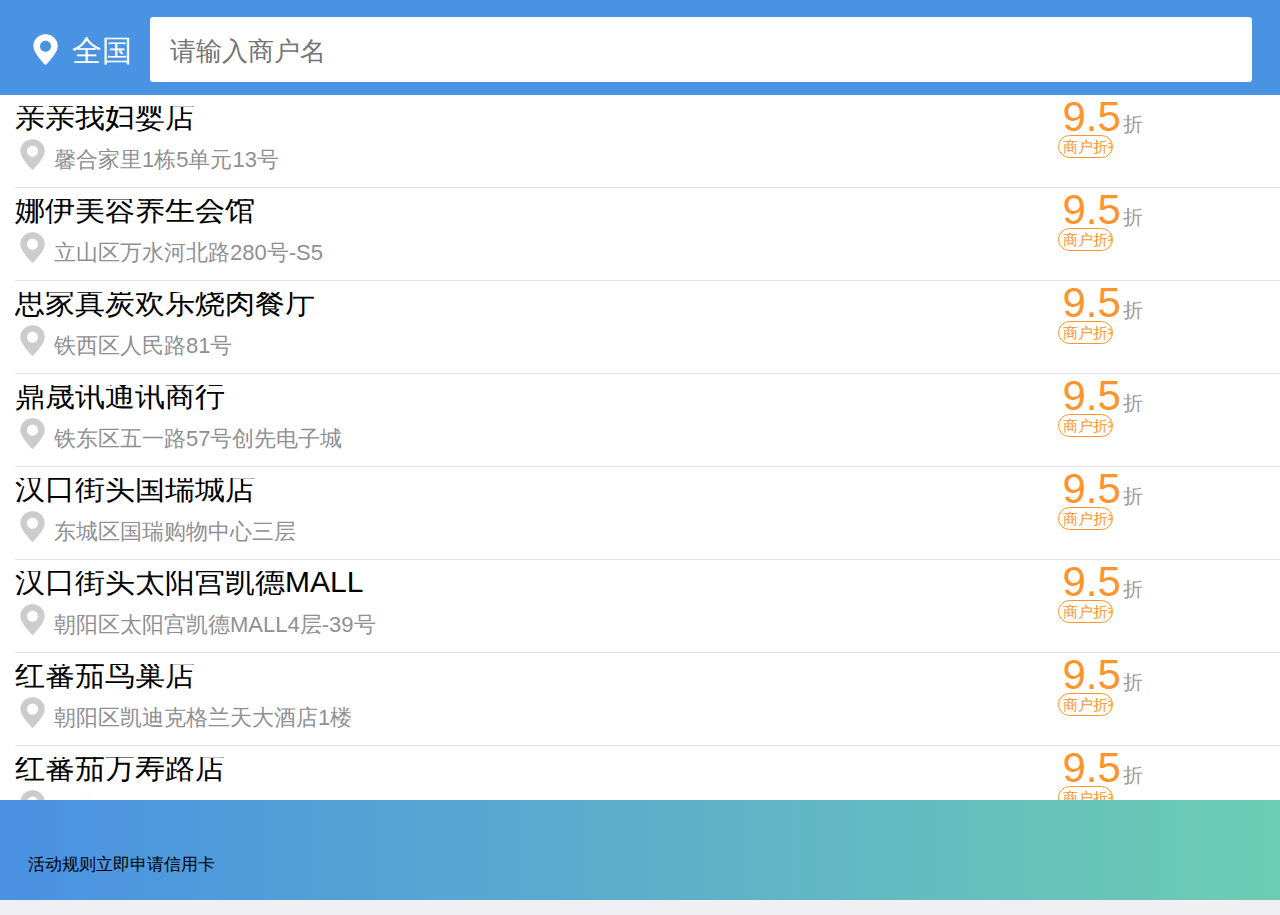
==== commit 0d7e18fc: "布局修改" ====
--- a/setting.html
+++ b/setting.html
@@ -377,7 +377,7 @@
 				var _html='<div class="bank-rule-flow"><div class="bank-rule-content">';	
 				_html +='<p class="bank-rule-tips">活动期间，在指定商户使用龙卡银联标准信用卡（卡号62开头）消费，<i>享商户折扣优惠后，每笔消费金额100元（含）以内部分，享第一次7折、第二次5折、第三次3折的优惠。</i>活动期间连环享受，每天限享一次。活动名额有限，先到先得，抢完即止。</p>';
 				_html +='<p class="bank-rule-list">连环折优惠，自第一笔消费开始，消费金额100元（含）以内部分可依次享受7折、5折、3折连环优惠，第4次刷卡将重新开始累计。</p>';
-				_html +='<p class="bank-rule-list">活动期间每客户每天限享受一档连环折1次，每客户在活动期间最多享受18轮连环折优惠。每笔消费金额超出100元的部分，不享受连环折优惠。</p>';
+				_html +='<p class="bank-rule-list">活动期间每客户每天在活动商户指定门店限享受一档连环折1次，每客户在活动期间最多享受18轮连环折优惠。每笔消费金额超出100元的部分，不享受连环折优惠。除商户本身龙卡信用卡优惠外，本次连环折优惠不与店内其他优惠同享。</p>';
 				_html +='<p class="bank-rule-list">同一客户以客户在刷卡交易时在POS机上输入的手机号、卡号前6位和卡号后4位作为身份识别，如因持卡人前后更换手机号造成信息无法匹配的，责任由持卡人自负。</p>';
 				_html +='<p class="bank-rule-list">有关售货、商品服务等问题执行相关商业法律规定，由持卡人与商户协商解决，建设银行不承担责任。</p>';
 				_html +='<p class="bank-rule-list">持卡人若在活动期间有逾期还款、违反中国建设银行龙卡信用卡章程、领用协议或其他约定条款、或出现账户状态不正常，建行有权取消其参加活动的资格。</p>';
--- a/css/bankactivity.css
+++ b/css/bankactivity.css
@@ -234,7 +234,8 @@
 	overflow: hidden;
 	text-overflow: clip;
 	white-space: nowrap;
-	
+	position: relative;
+    left: -5px;
 }
 
 .bank-content-right span.bank-hidden,.bank-content-right span.bank-hidden i{
